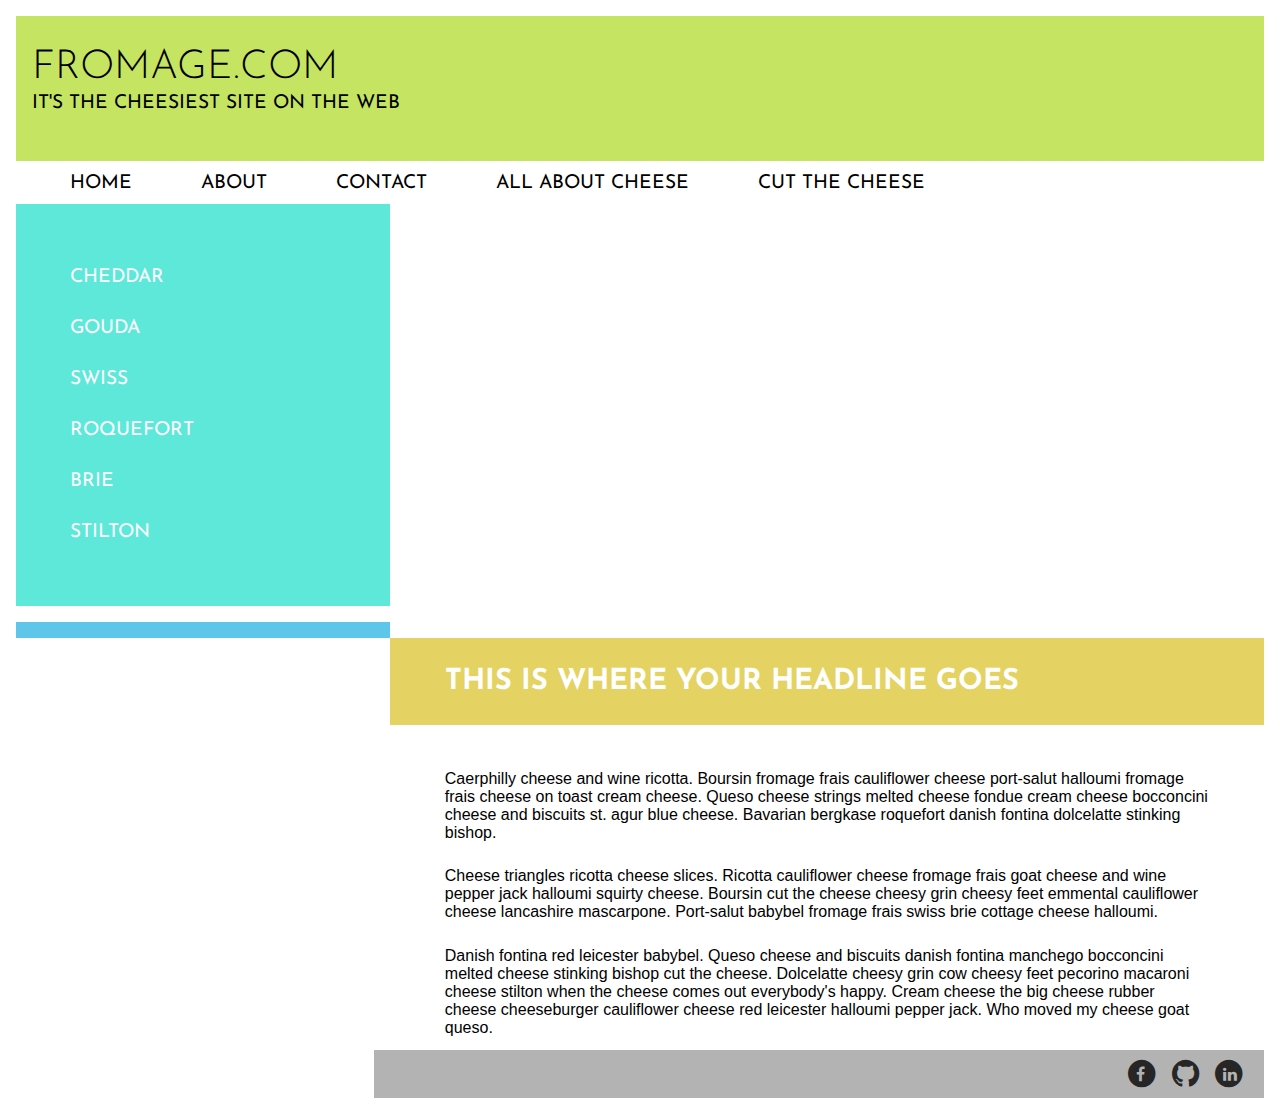
==== index.html @ 79235e8b "Page built, most styles working correctly" ====
<!DOCTYPE html>
<html>
<head>
  <meta charset="utf-8">
  <title>Fromage.com - The Cheesiest Site On The Web</title>
  <link href="http://maxcdn.bootstrapcdn.com/font-awesome/4.2.0/css/font-awesome.min.css" rel="stylesheet">
  <link href='http://fonts.googleapis.com/css?family=Josefin+Sans' rel='stylesheet' type='text/css'>
  <link rel="stylesheet" href="styles/stylesheet.css">
</head>
<body>
  <header>
    <h1>Fromage.com</h1>
    <p>It's the cheesiest site on the web</p>
    <nav>
      <ul>
        <li><a href="#">Home</a></li>
        <li><a href="#">About</a></li>
        <li><a href="#">Contact</a></li>
        <li><a href="#">All about cheese</a></li>
        <li><a href="#">Cut the cheese</a></li>
      </ul>
    </nav>
  </header>
  
  <div class="sidebar">
    <nav>
      <ul>
        <li><a href="#">Cheddar</a></li>
        <li><a href="#">Gouda</a></li>
        <li><a href="#">Swiss</a></li>
        <li><a href="#">Roquefort</a></li>
        <li><a href="#">Brie</a></li>
        <li><a href="#">Stilton</a></li>
      </ul>
    </nav>
    <div class="bluebox"</div>
  </div>
  
  <article>
    <h2>This is where your headline goes</h2>
    <p>Caerphilly cheese and wine ricotta. Boursin fromage frais cauliflower cheese port-salut halloumi fromage frais cheese on toast cream cheese. Queso cheese strings melted cheese fondue cream cheese bocconcini cheese and biscuits st. agur blue cheese. Bavarian bergkase roquefort danish fontina dolcelatte stinking bishop.</p>
    <p>Cheese triangles ricotta cheese slices. Ricotta cauliflower cheese fromage frais goat cheese and wine pepper jack halloumi squirty cheese. Boursin cut the cheese cheesy grin cheesy feet emmental cauliflower cheese lancashire mascarpone. Port-salut babybel fromage frais swiss brie cottage cheese halloumi.</p>
    <p>Danish fontina red leicester babybel. Queso cheese and biscuits danish fontina manchego bocconcini melted cheese stinking bishop cut the cheese. Dolcelatte cheesy grin cow cheesy feet pecorino macaroni cheese stilton when the cheese comes out everybody's happy. Cream cheese the big cheese rubber cheese cheeseburger cauliflower cheese red leicester halloumi pepper jack. Who moved my cheese goat queso.</p>
  </article>
  <footer>
    <i class="stackme fa fa-linkedin"></i>
    <i class="bigger fa fa-circle"></i>
    <i class="bigger fa fa-github"></i>
    <i class="stackme fa fa-facebook"></i>
    <i class="bigger fa fa-circle"></i>
  </footer>
  
</body>
</html>
---- styles/stylesheet.css ----
* { margin: 0;
    padding: 0;}

/* Global styles */
body {margin: 1rem;
      font-family: "Josefin Sans", sans-serif;}

li {font-size: 1.2rem;
    list-style: none;
    text-transform: uppercase;}

a:link {text-decoration: none;}

/* Header styles */

header {background-color: hsla(75, 71%, 64%, 1);
        text-transform: uppercase;}

header h1 { font-size: 2.5rem;
            font-weight: 300;
            padding-top: 2rem;
            padding-left: 1rem;}
header p {font-size: 1.2rem;
          padding-top: 0.4rem;
          padding-left: 1rem;}

header nav {background-color: white;
            margin-top: 3rem;
            padding-left: 3.4rem;}

header li { display: inline-block;
            padding-right: 4rem;
            padding-top: 0.8rem;
            padding-bottom: 0.7rem;}

header a:link {color: black;}

/* Sidebar styles */

.sidebar nav {width: 30%;}

.sidebar {float: left;}

.sidebar nav {background-color: hsla(174, 75%, 64%, 1);
              padding-top: 3rem;
              padding-bottom: 3rem;}

.sidebar li { color: white;
              padding: 1rem 3.4rem;}
.sidebar a:link {color: white;}

.sidebar div {background-color: hsla(195, 75%, 64%, 1);
              min-height: 1rem;}

.bluebox {width: 30%;
          margin-top: 1rem;}

/* Content area styles */

article { float: right;
          width: 70%;}

article h2 {font-size: 1.8rem;
            color: white;
            background-color: hsla(52, 71%, 64%, 1);
            text-transform: uppercase;
            padding: 1.8rem 3.4rem;
            margin-bottom: 2rem;}

article p { padding: 0.8rem 3.4rem;
            font-family: Helvetica, Arial, sans-serif;
            font-weight: 200;}

/* Footer styles */

footer {float: right;
        width: 70%;
        background-color: hsla(0, 0%, 70%, 1);
        padding: 0.5rem;
        margin-bottom: 1rem;}

footer i {float: right;
          color: hsla(0, 0%, 70%, 1);}

footer i {position: relative;}

.bigger { font-size: 2rem;
          color: hsla(0, 0%, 15%, 1);
          padding-left: 1rem;
          padding-right: 0;}

.stackme {position: relative;
          right: 1.2rem;
          bottom: -0.5rem;
          z-index: 1}

.fa-github {padding-left: 0.5rem;}
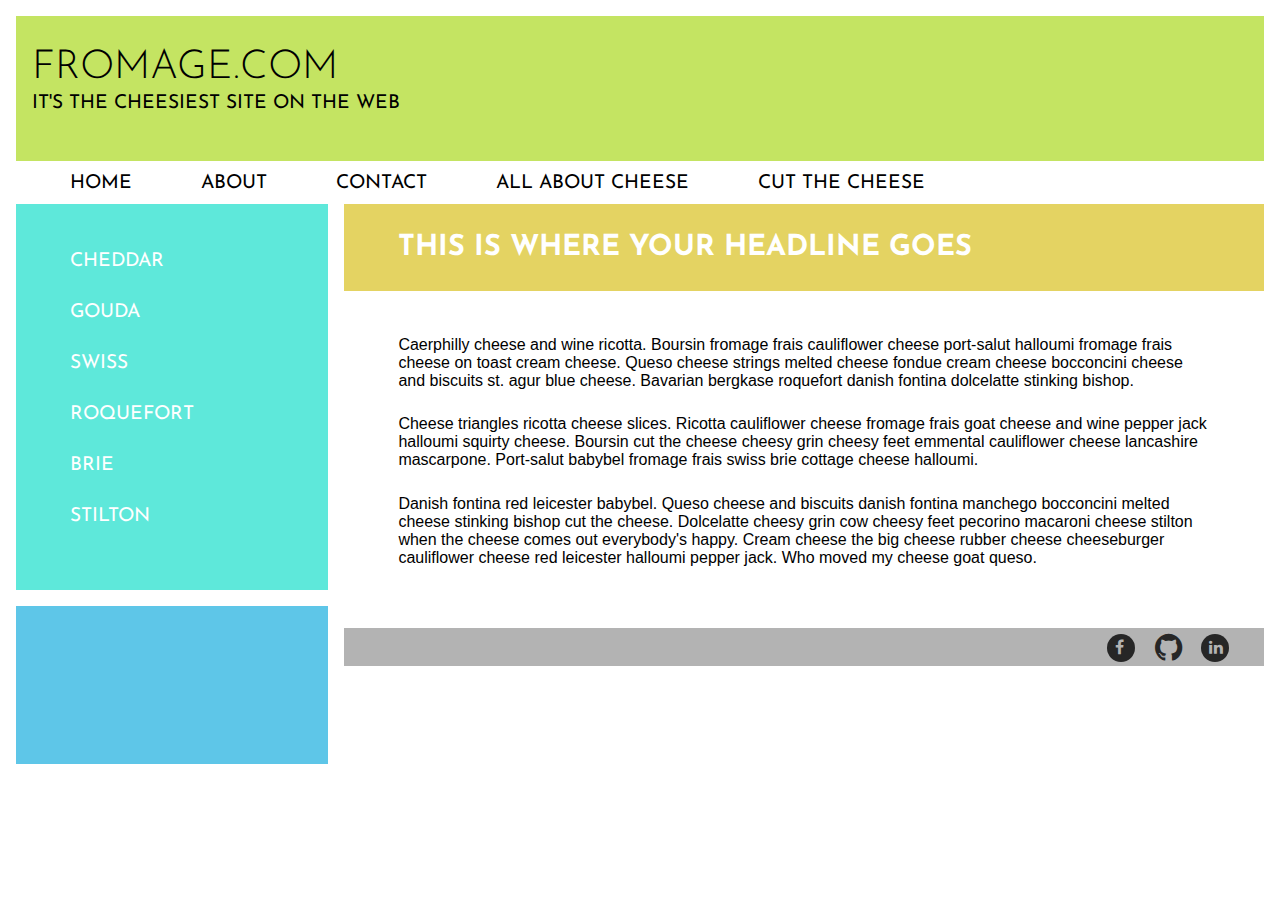
==== commit cfcb93be: "Everything working except fixed footer" ====
--- a/index.html
+++ b/index.html
@@ -22,7 +22,7 @@
     </nav>
   </header>
   
-  <div class="sidebar">
+  <aside>
     <nav>
       <ul>
         <li><a href="#">Cheddar</a></li>
@@ -33,22 +33,21 @@
         <li><a href="#">Stilton</a></li>
       </ul>
     </nav>
-    <div class="bluebox"</div>
-  </div>
+    <div></div>
+  </aside>
   
-  <article>
-    <h2>This is where your headline goes</h2>
-    <p>Caerphilly cheese and wine ricotta. Boursin fromage frais cauliflower cheese port-salut halloumi fromage frais cheese on toast cream cheese. Queso cheese strings melted cheese fondue cream cheese bocconcini cheese and biscuits st. agur blue cheese. Bavarian bergkase roquefort danish fontina dolcelatte stinking bishop.</p>
-    <p>Cheese triangles ricotta cheese slices. Ricotta cauliflower cheese fromage frais goat cheese and wine pepper jack halloumi squirty cheese. Boursin cut the cheese cheesy grin cheesy feet emmental cauliflower cheese lancashire mascarpone. Port-salut babybel fromage frais swiss brie cottage cheese halloumi.</p>
-    <p>Danish fontina red leicester babybel. Queso cheese and biscuits danish fontina manchego bocconcini melted cheese stinking bishop cut the cheese. Dolcelatte cheesy grin cow cheesy feet pecorino macaroni cheese stilton when the cheese comes out everybody's happy. Cream cheese the big cheese rubber cheese cheeseburger cauliflower cheese red leicester halloumi pepper jack. Who moved my cheese goat queso.</p>
-  </article>
-  <footer>
-    <i class="stackme fa fa-linkedin"></i>
-    <i class="bigger fa fa-circle"></i>
-    <i class="bigger fa fa-github"></i>
-    <i class="stackme fa fa-facebook"></i>
-    <i class="bigger fa fa-circle"></i>
-  </footer>
-  
+  <section class="container">
+    <article>
+      <h2>This is where your headline goes</h2>
+      <p>Caerphilly cheese and wine ricotta. Boursin fromage frais cauliflower cheese port-salut halloumi fromage frais cheese on toast cream cheese. Queso cheese strings melted cheese fondue cream cheese bocconcini cheese and biscuits st. agur blue cheese. Bavarian bergkase roquefort danish fontina dolcelatte stinking bishop.</p>
+      <p>Cheese triangles ricotta cheese slices. Ricotta cauliflower cheese fromage frais goat cheese and wine pepper jack halloumi squirty cheese. Boursin cut the cheese cheesy grin cheesy feet emmental cauliflower cheese lancashire mascarpone. Port-salut babybel fromage frais swiss brie cottage cheese halloumi.</p>
+      <p>Danish fontina red leicester babybel. Queso cheese and biscuits danish fontina manchego bocconcini melted cheese stinking bishop cut the cheese. Dolcelatte cheesy grin cow cheesy feet pecorino macaroni cheese stilton when the cheese comes out everybody's happy. Cream cheese the big cheese rubber cheese cheeseburger cauliflower cheese red leicester halloumi pepper jack. Who moved my cheese goat queso.</p>
+    </article>
+    <footer>
+      <i class="bigger fa fa-linkedin"></i>
+      <i class="biggest fa fa-github"></i>
+      <i class="bigger fa fa-facebook"></i>
+    </footer>
+  </section>
 </body>
 </html>--- a/styles/stylesheet.css
+++ b/styles/stylesheet.css
@@ -37,61 +37,85 @@
 
 /* Sidebar styles */
 
-.sidebar nav {width: 30%;}
+aside { width: 25%;
+        float: left;
+        max-height: 35rem;
+        overflow: hidden;}
 
-.sidebar {float: left;}
-
-.sidebar nav {background-color: hsla(174, 75%, 64%, 1);
-              padding-top: 3rem;
+aside nav {width: 100%;
+              background-color: hsla(174, 75%, 64%, 1);
+              padding-top: 2rem;
               padding-bottom: 3rem;}
 
-.sidebar li { color: white;
+aside li { color: white;
               padding: 1rem 3.4rem;}
-.sidebar a:link {color: white;}
 
-.sidebar div {background-color: hsla(195, 75%, 64%, 1);
-              min-height: 1rem;}
+aside a:link {color: white;}
 
-.bluebox {width: 30%;
-          margin-top: 1rem;}
+aside div { background-color: hsla(195, 75%, 64%, 1);
+            height: 10rem;
+            margin-top: 1rem;
+            margin-bottom: 1rem;
+            width: 100%;}
 
 /* Content area styles */
 
-article { float: right;
-          width: 70%;}
+.container {float: left;
+            width: 75%;
+            max-height: 35rem;
+            position: relative;
+            overflow: scroll;}
+
+article { width: 100%;
+          background-color: white;
+          width: 100%;}
 
 article h2 {font-size: 1.8rem;
             color: white;
             background-color: hsla(52, 71%, 64%, 1);
             text-transform: uppercase;
             padding: 1.8rem 3.4rem;
-            margin-bottom: 2rem;}
+            margin-bottom: 2rem;
+            margin-left: 1rem;}
 
 article p { padding: 0.8rem 3.4rem;
             font-family: Helvetica, Arial, sans-serif;
-            font-weight: 200;}
+            font-weight: 200;
+            margin-left: 1rem;}
 
 /* Footer styles */
 
-footer {float: right;
-        width: 70%;
-        background-color: hsla(0, 0%, 70%, 1);
-        padding: 0.5rem;
-        margin-bottom: 1rem;}
+footer {background-color: hsla(0, 0%, 70%, 1);
+        height: 2rem;
+        margin-top: 3rem;
+        margin-left: 1rem;
+        padding: 0.2rem;
+        overflow: hidden;}
 
-footer i {float: right;
-          color: hsla(0, 0%, 70%, 1);}
+footer i {color: hsla(0, 0%, 15%, 1);
+          float: right;
+          font-size: 8rem;
+          color: hsla(0, 0%, 15%, 1);}
 
-footer i {position: relative;}
+.bigger { font-size: 1rem;
+          height: 1.2rem;
+          width: 1rem;
+          color: hsla(0, 0%, 70%, 1);
+          background-color: hsla(0, 0%, 15%, 1);
+          border-radius: 50px;
+          margin: 0.2rem;
+          margin-left: 1rem;
+          position: relative;
+          padding-top: 5px;
+          padding-right: 4px;
+          padding-bottom: 4px;
+          padding-left: 8px;}
 
-.bigger { font-size: 2rem;
+.bigger:first-of-type {margin-right: 2rem;}
+
+.biggest {font-size: 2rem;
           color: hsla(0, 0%, 15%, 1);
-          padding-left: 1rem;
-          padding-right: 0;}
-
-.stackme {position: relative;
-          right: 1.2rem;
-          bottom: -0.5rem;
-          z-index: 1}
-
-.fa-github {padding-left: 0.5rem;}+          margin: 0.2rem;
+          margin-left: 1rem;
+          position: relative;
+          top: -2px;}